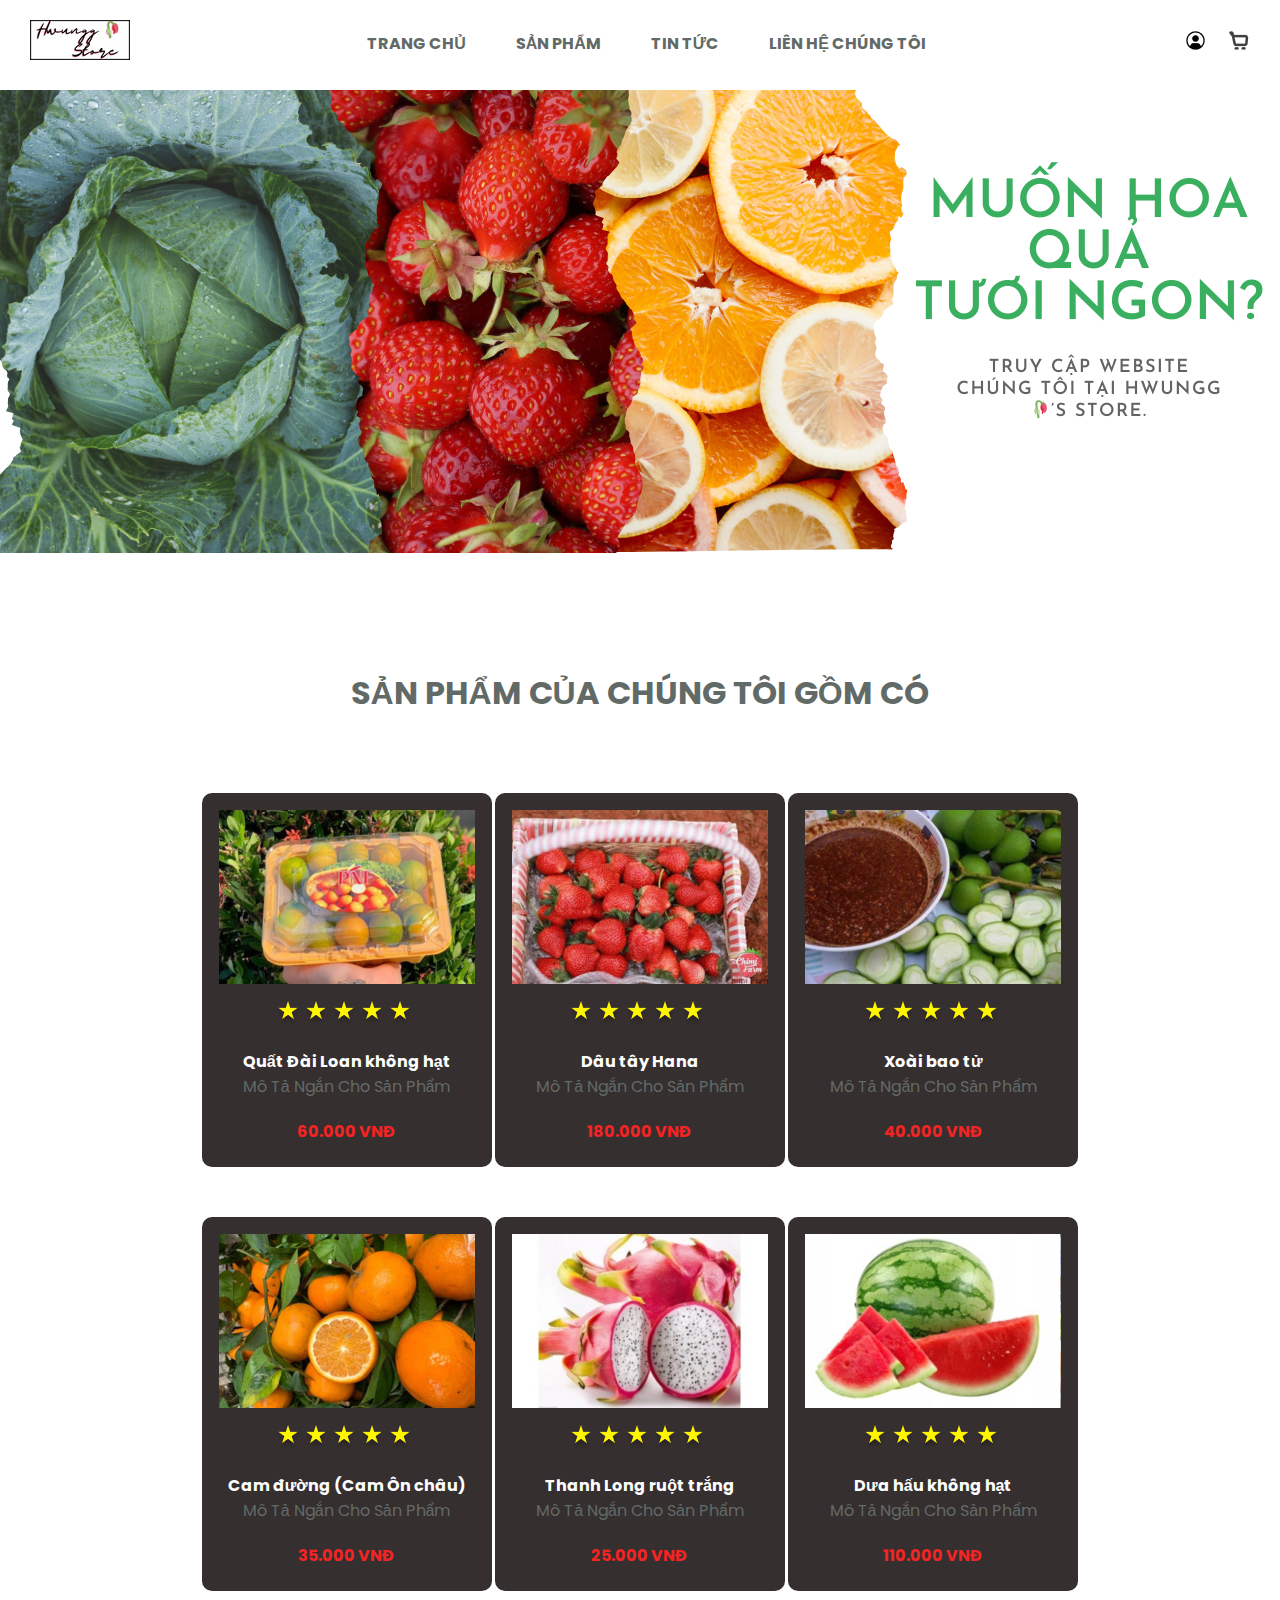
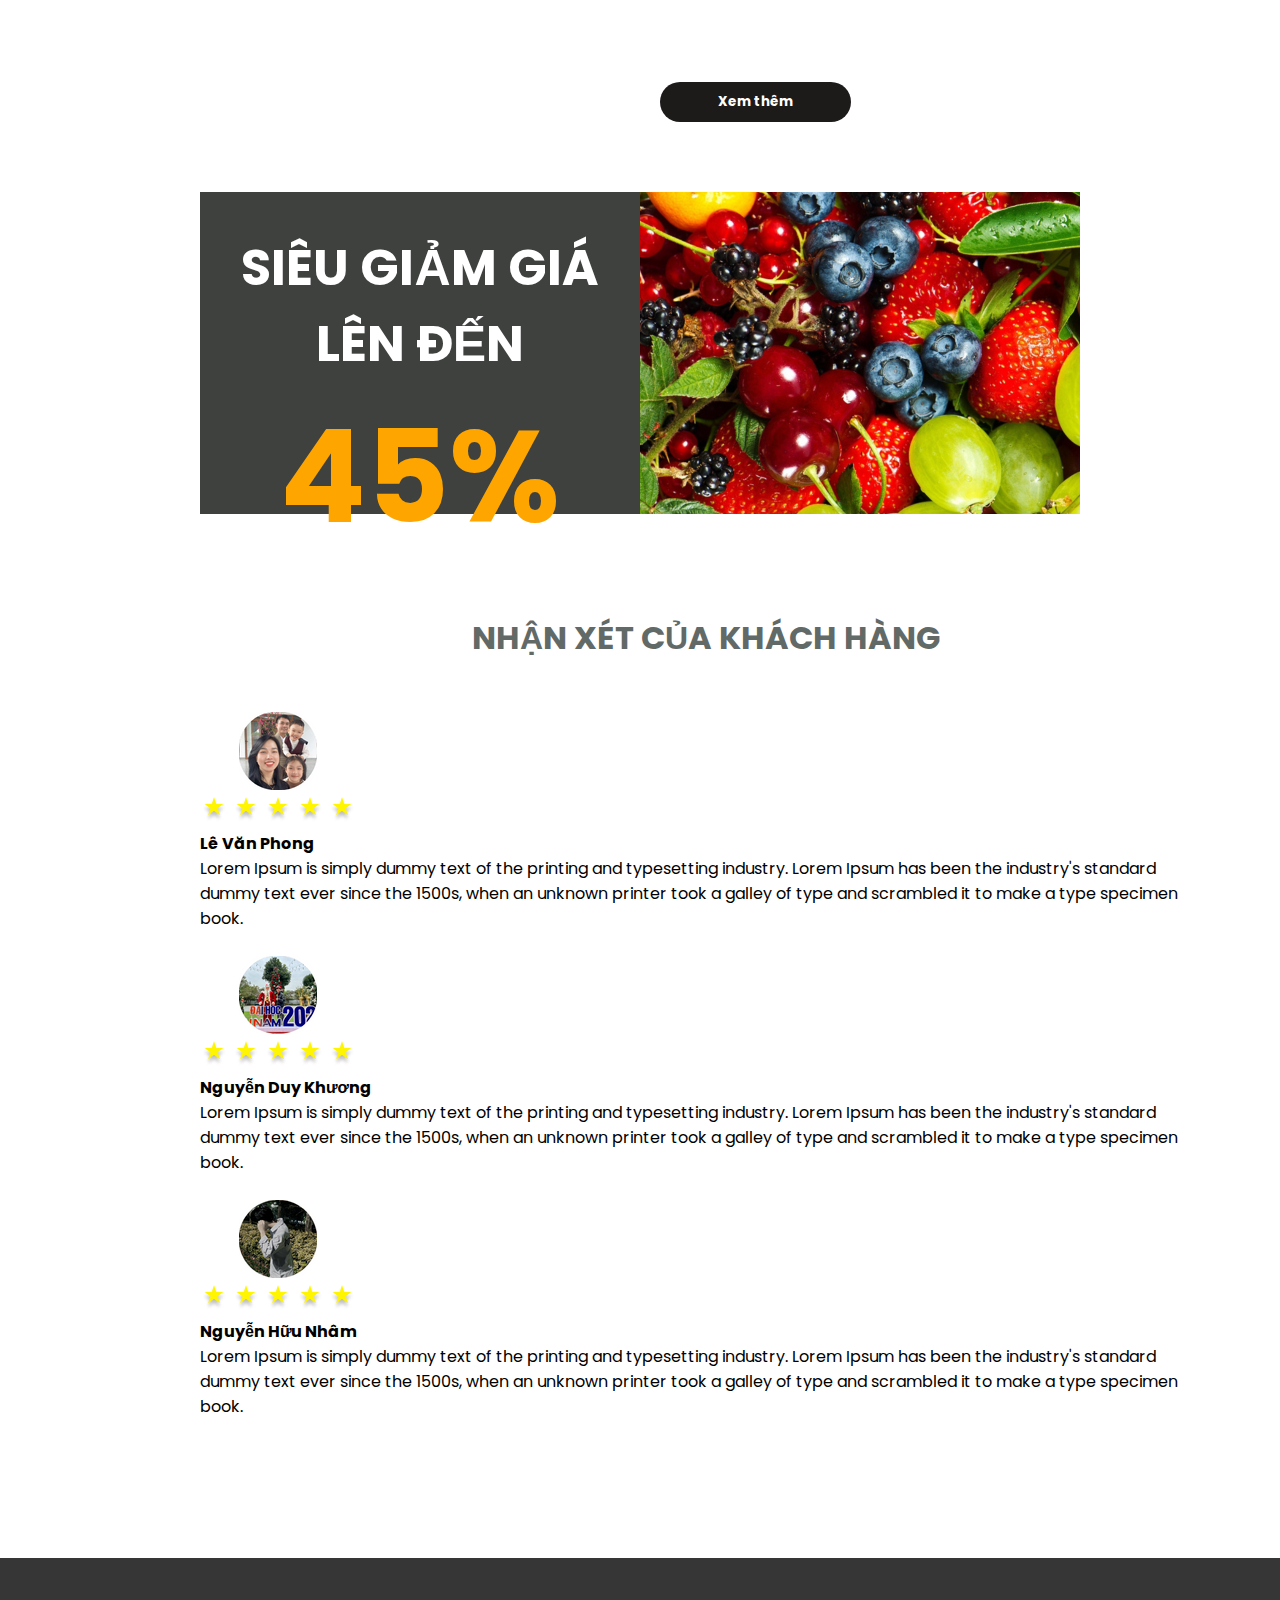
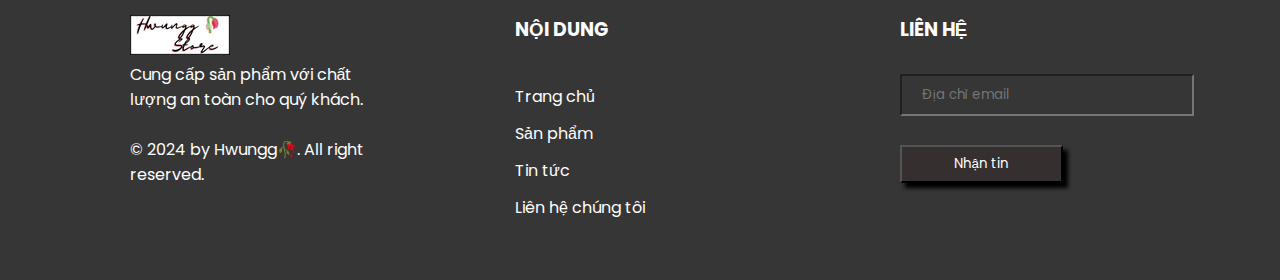
==== index.html @ b5e0f3a9 "file_web_ban_hoa_qua" ====
<!DOCTYPE html>
<html lang="en">

<head>
    <meta charset="UTF-8">
    <meta http-equiv="X-UA-Compatible" content="IE=edge">
    <meta name="viewport" content="width=device-width, initial-scale=1.0">
    <title>Bán hoa quả</title>
    <link rel="stylesheet" href="style.css">
</head>

<body>
    <header>
        <div id="wrapper">
            <div id="header">
                <a href="" class="logo">
                    <img src="assets/logo.png" alt="">
                </a>
                <div id="menu">
                    <div class="item">
                        <a href="">Trang chủ</a>
                    </div>
                    <div class="item">
                        <a href="">Sản phẩm</a>
                    </div>
                    <div class="item">
                        <a href="">Tin tức</a>
                    </div>
                    <div class="item">
                        <a href="">Liên hệ chúng tôi</a>
                    </div>
                </div>
                <div id="actions">
                    <div class="item">
                        <a href="login.html">
                        <img src="assets/user.png" alt="">
                        </a>
                    </div>
                    <div class="item">
                        <a href="">
                        <img src="assets/cart.png" alt="">
                        </a>
                    </div>
                </div>
            </div>
    </header>
    <main>
        <!--Banner-->
        <div id="banner">
        </div>
        <!--Danh mục sản phẩm-->
        <div id="wp-products">
            <h2>SẢN PHẨM CỦA CHÚNG TÔI GỒM CÓ</h2>
            <ul id="list-products">
                <div class="item">
                    <img src="assets/product_1.png" alt="">
                    <div class="stars">
                        <span>
                            <img src="assets/star.png" alt="">
                        </span>
                        <span>
                            <img src="assets/star.png" alt="">
                        </span>
                        <span>
                            <img src="assets/star.png" alt="">
                        </span>
                        <span>
                            <img src="assets/star.png" alt="">
                        </span>
                        <span>
                            <img src="assets/star.png" alt="">
                        </span>
                    </div>

                    <div class="name">Quất Đài Loan không hạt</div>
                    <div class="desc">Mô Tả Ngắn Cho Sản Phẩm</div>
                    <div class="price">60.000 VNĐ</div>
                </div>
                <div class="item">
                    <img src="assets/product_2.png" alt="">
                    <div class="stars">
                        <span>
                            <img src="assets/star.png" alt="">
                        </span>
                        <span>
                            <img src="assets/star.png" alt="">
                        </span>
                        <span>
                            <img src="assets/star.png" alt="">
                        </span>
                        <span>
                            <img src="assets/star.png" alt="">
                        </span>
                        <span>
                            <img src="assets/star.png" alt="">
                        </span>
                    </div>

                    <div class="name">Dâu tây Hana</div>
                    <div class="desc">Mô Tả Ngắn Cho Sản Phẩm</div>
                    <div class="price">180.000 VNĐ</div>
                </div>

                <div class="item">
                    <img src="assets/product_3.png" alt="">
                    <div class="stars">
                        <span>
                            <img src="assets/star.png" alt="">
                        </span>
                        <span>
                            <img src="assets/star.png" alt="">
                        </span>
                        <span>
                            <img src="assets/star.png" alt="">
                        </span>
                        <span>
                            <img src="assets/star.png" alt="">
                        </span>
                        <span>
                            <img src="assets/star.png" alt="">
                        </span>
                    </div>

                    <div class="name">Xoài bao tử</div>
                    <div class="desc">Mô Tả Ngắn Cho Sản Phẩm</div>
                    <div class="price">40.000 VNĐ</div>
                </div>
                <div class="item">
                    <img src="assets/product_4.png" alt="">
                    <div class="stars">
                        <span>
                            <img src="assets/star.png" alt="">
                        </span>
                        <span>
                            <img src="assets/star.png" alt="">
                        </span>
                        <span>
                            <img src="assets/star.png" alt="">
                        </span>
                        <span>
                            <img src="assets/star.png" alt="">
                        </span>
                        <span>
                            <img src="assets/star.png" alt="">
                        </span>
                    </div>

                    <div class="name">Cam đường (Cam Ôn châu)</div>
                    <div class="desc">Mô Tả Ngắn Cho Sản Phẩm</div>
                    <div class="price">35.000 VNĐ</div>
                </div>

                <div class="item">
                    <img src="assets/product_5.png" alt="">
                    <div class="stars">
                        <span>
                            <img src="assets/star.png" alt="">
                        </span>
                        <span>
                            <img src="assets/star.png" alt="">
                        </span>
                        <span>
                            <img src="assets/star.png" alt="">
                        </span>
                        <span>
                            <img src="assets/star.png" alt="">
                        </span>
                        <span>
                            <img src="assets/star.png" alt="">
                        </span>
                    </div>

                    <div class="name">Thanh Long ruột trắng</div>
                    <div class="desc">Mô Tả Ngắn Cho Sản Phẩm</div>
                    <div class="price">25.000 VNĐ</div>
                </div>

                <div class="item">
                    <img src="assets/product_6.png" alt="">
                    <div class="stars">
                        <span>
                            <img src="assets/star.png" alt="">
                        </span>
                        <span>
                            <img src="assets/star.png" alt="">
                        </span>
                        <span>
                            <img src="assets/star.png" alt="">
                        </span>
                        <span>
                            <img src="assets/star.png" alt="">
                        </span>
                        <span>
                            <img src="assets/star.png" alt="">
                        </span>
                    </div>

                    <div class="name">Dưa hấu không hạt</div>
                    <div class="desc">Mô Tả Ngắn Cho Sản Phẩm</div>
                    <div class="price">110.000 VNĐ</div>
                </div>
            </ul>
            <div id="button">
                <button><a href="">Xem thêm</a></button>
            </div>

            <!--Sale-->
            <div id="saleoff">
                <div class="box-left">
                    <h1>
                        <span>SIÊU GIẢM GIÁ LÊN ĐẾN</span>
                        <span>45%</span>
                    </h1>
                </div>
                <div class="box-right"></div>
            </div>
            <!--Comment-->
            <div id="comment">
                <h2>NHẬN XÉT CỦA KHÁCH HÀNG</h2>
                <div id="comment-body">
                    <ul id="list-comment">
                        <li class="item">
                            <div class="avatar">
                                <img src="assets/avatar_1.png" alt="">

                            </div>
                            <div class="stars">
                                <span>
                                    <img src="assets/star.png" alt="">
                                </span>
                                <span>
                                    <img src="assets/star.png" alt="">
                                </span>
                                <span>
                                    <img src="assets/star.png" alt="">
                                </span>
                                <span>
                                    <img src="assets/star.png" alt="">
                                </span>
                                <span>
                                    <img src="assets/star.png" alt="">
                                </span>
                            </div>
                            <div class="name">Lê Văn Phong</div>

                            <div class="text">
                                <p>Lorem Ipsum is simply dummy text of the printing and
                                    typesetting industry. Lorem Ipsum has been the industry's
                                    standard dummy text ever since the 1500s, when an unknown
                                    printer took a galley of type and scrambled it to make a type
                                    specimen book.</p>
                            </div>
                        </li>
                        <br>
                        <li class="item">
                            <div class="avatar">
                                <img src="assets/avatar_2.png" alt="">

                            </div>
                            <div class="stars">
                                <span>
                                    <img src="assets/star.png" alt="">
                                </span>
                                <span>
                                    <img src="assets/star.png" alt="">
                                </span>
                                <span>
                                    <img src="assets/star.png" alt="">
                                </span>
                                <span>
                                    <img src="assets/star.png" alt="">
                                </span>
                                <span>
                                    <img src="assets/star.png" alt="">
                                </span>
                            </div>
                            <div class="name">Nguyễn Duy Khương</div>

                            <div class="text">
                                <p>Lorem Ipsum is simply dummy text of the printing and
                                    typesetting industry. Lorem Ipsum has been the industry's
                                    standard dummy text ever since the 1500s, when an unknown
                                    printer took a galley of type and scrambled it to make a type
                                    specimen book.</p>
                            </div>
                        </li>
                        <br>
                        <li class="item">
                            <div class="avatar">
                                <img src="assets/avatar_3.png" alt="">

                            </div>
                            <div class="stars">
                                <span>
                                    <img src="assets/star.png" alt="">
                                </span>
                                <span>
                                    <img src="assets/star.png" alt="">
                                </span>
                                <span>
                                    <img src="assets/star.png" alt="">
                                </span>
                                <span>
                                    <img src="assets/star.png" alt="">
                                </span>
                                <span>
                                    <img src="assets/star.png" alt="">
                                </span>
                            </div>
                            <div class="name">Nguyễn Hữu Nhâm</div>

                            <div class="text">
                                <p>Lorem Ipsum is simply dummy text of the printing and
                                    typesetting industry. Lorem Ipsum has been the industry's
                                    standard dummy text ever since the 1500s, when an unknown
                                    printer took a galley of type and scrambled it to make a type
                                    specimen book.</p>
                            </div>
                        </li>
                    </ul>
                </div>
            </div>
        </div>
    </main>
    <footer>
        <div id="footer">
            <div class="box">
                <div class="logo">
                    <img src="assets/logo.png" alt="">
                </div>
                <p>Cung cấp sản phẩm với chất lượng an toàn cho quý khách.</p> <br>
                <p>© 2024 by Hwungg🥀. All right reserved.</p>
            </div>
            <div class="box">
                <h3>NỘI DUNG</h3>
                <ul class="quick-menu">
                    <div class="item">
                        <a href="">Trang chủ</a>
                    </div>
                    <div class="item">
                        <a href="">Sản phẩm</a>
                    </div>
                    <div class="item">
                        <a href="">Tin tức</a>
                    </div>
                    <div class="item">
                        <a href="">Liên hệ chúng tôi</a>
                    </div>
                </ul>
            </div>
            <div class="box">
                <h3>LIÊN HỆ</h3>
                <form action="">
                    <input type="text" placeholder="Địa chỉ email">
                    <button>Nhận tin</button>
                </form>
            </div>
        </div>
        </div>
    </footer>
</body>

</html>
---- style.css ----
@import url('https://fonts.googleapis.com/css2?family=Poppins:ital,wght@0,400;0,500;0,600;1,200;1,400;1,500&display=swap');
*{
    padding:0;
    margin:0;
    box-sizing: border-box;
    font-family:'Poppins', sans-serif;
    cursor: pointer;
}

#wrapper {
    /* Kích thước màn hình là 1280 x 720 */
    width: 100%;
}
#header {
    width: 100%;
    padding:20px 30px;
    display: flex;
    justify-content: space-between;
    align-items: center;  
    text-transform: uppercase;
    background-color: white;  
    
}
header{
    position: fixed;
    top: 0px;
    left: 0px;
    width: 100%;
}

#menu {
    list-style:none;
    display: flex;
}

#menu .item {
    margin:0px 25px;
}

#menu .item a {
    color:#626A67;
    text-decoration: none;
    font-weight: bold;
}


#actions {
    display: flex;
}

#actions .item {
    margin-left:22px;
}
#banner {
    width: 100%;
    background-image :url("assets/banner.png");
    height: 463px;
    margin-top: 90px;
    display: flex;
    padding:0px 133px;
    

}
#wp-products {
    padding-top:116px;
    padding-bottom: 78px;
    padding-left:200px;
    padding-right:200px;
}

#wp-products h2 {
    text-align: center;
    margin-bottom: 76px;
    font-size:32px;
    color:#626a67;
}


#list-products {
    display: flex;
    list-style: none;
    justify-content: space-around;
    align-items: center;
    flex-wrap: wrap;
}

#list-products .item {
    width: 290px;
    height: 374px;
    background:#362f2f;
    border-radius: 10px;
    margin-bottom: 50px;
}

#list-products .item img {
    display: block;
    margin:0px auto;
    margin-top:17px;
}

#list-products .item .stars {

    display: flex;
    margin:0px auto;
    width: 50%;
}

#list-products .item .name {
    text-align: center;
    color:#fff;
    font-weight: bold;
    margin-top:21px;
}

#list-products .item .desc {
    text-align: center;
    color:#626a67;
}

#list-products .item .price {
    text-align: center;
    color:#f42424;
    font-weight: bold;
    margin-top:20px;
}
#button button{
    width: 191px;
    height: 40px;
    margin-top:41px;
    background:#1d1a1a;
    border:none;
    outline:none;
    color:#fff;
    font-weight: bold;
    border-radius: 20px;
    margin-left: 460px;
}
#button button a{
    color: #fff;
    text-decoration: none;
}
#saleoff {
    width: 100%;
    display: flex;
    height: 322px;
    margin-top: 70px;
}
#saleoff .box-left ,#saleoff .box-right {
    width: 50%;
}
#saleoff .box-left {
    background:#3e413e;
    text-align: center;
    min-height: 322px;
}

#saleoff .box-left h1 {
    padding-top:38px;
}
#saleoff .box-left span:nth-child(1)
{
    color:#fff;
    font-size:50px;
}

#saleoff .box-left span:nth-child(2)
{
    color:orange;
    font-size:128px;
}

#saleoff .box-right {
    background-image:url("assets/off.png");
}
#comment {
    width: 1012px;
    height: 478px;
    margin:0px auto;
    margin-top:100px;
    margin-bottom: 50px;
  }
  #comment h2 {
    text-align: center;
    margin-bottom: 50px;
    font-size:32px;
    color:#626a67;
  }
  #comment-body{
    display: flex;
    justify-content: center;
    align-items: center;
    width: 100%;
    height: 800px;
    list-style: none;
    overflow: hidden;
  }
  #list-comment {
    width: 100%;
    height: 100%;
    list-style: none;
    transition:0.5s;
  }
  #list-comment {
    width: 100%;
    height: 100%;
    list-style: none;
  
  }
  #list-comment .item .avatar {
    text-align: left;
    margin-left: 39px;
  }
  #list-comment .item .name {
    font-weight: bold;
  }
  #footer {
    width: 100%;
    background:rgb(0,0,0,0.79);
    height: 322px;
    margin-top:338px;
    padding:0px 63px;
    padding-top:57px;
    display: flex;
    justify-content: space-around;
}

#footer .box {
    width: 250px;
    color:#fff;
}

#footer .box .quick-menu {
    margin-top:40px;

}


#footer .box .quick-menu .item{
    margin-bottom:12px;

}
#footer .box .quick-menu ,.item a{
    color:#fff;
    text-decoration: none;
}
#footer .box form input {
    width: 294px;
    height: 42px;
    background:transparent;
    padding-left:20px;
    color:#fff;
    margin-top:30px;
}

#footer .box form button {
    background:#362f2f;
    box-shadow: 5px 5px 4px rgba(0,0,0.25);
    width: 163px;
    height: 38px;
    margin-top:29px;
    color:#fff;
}
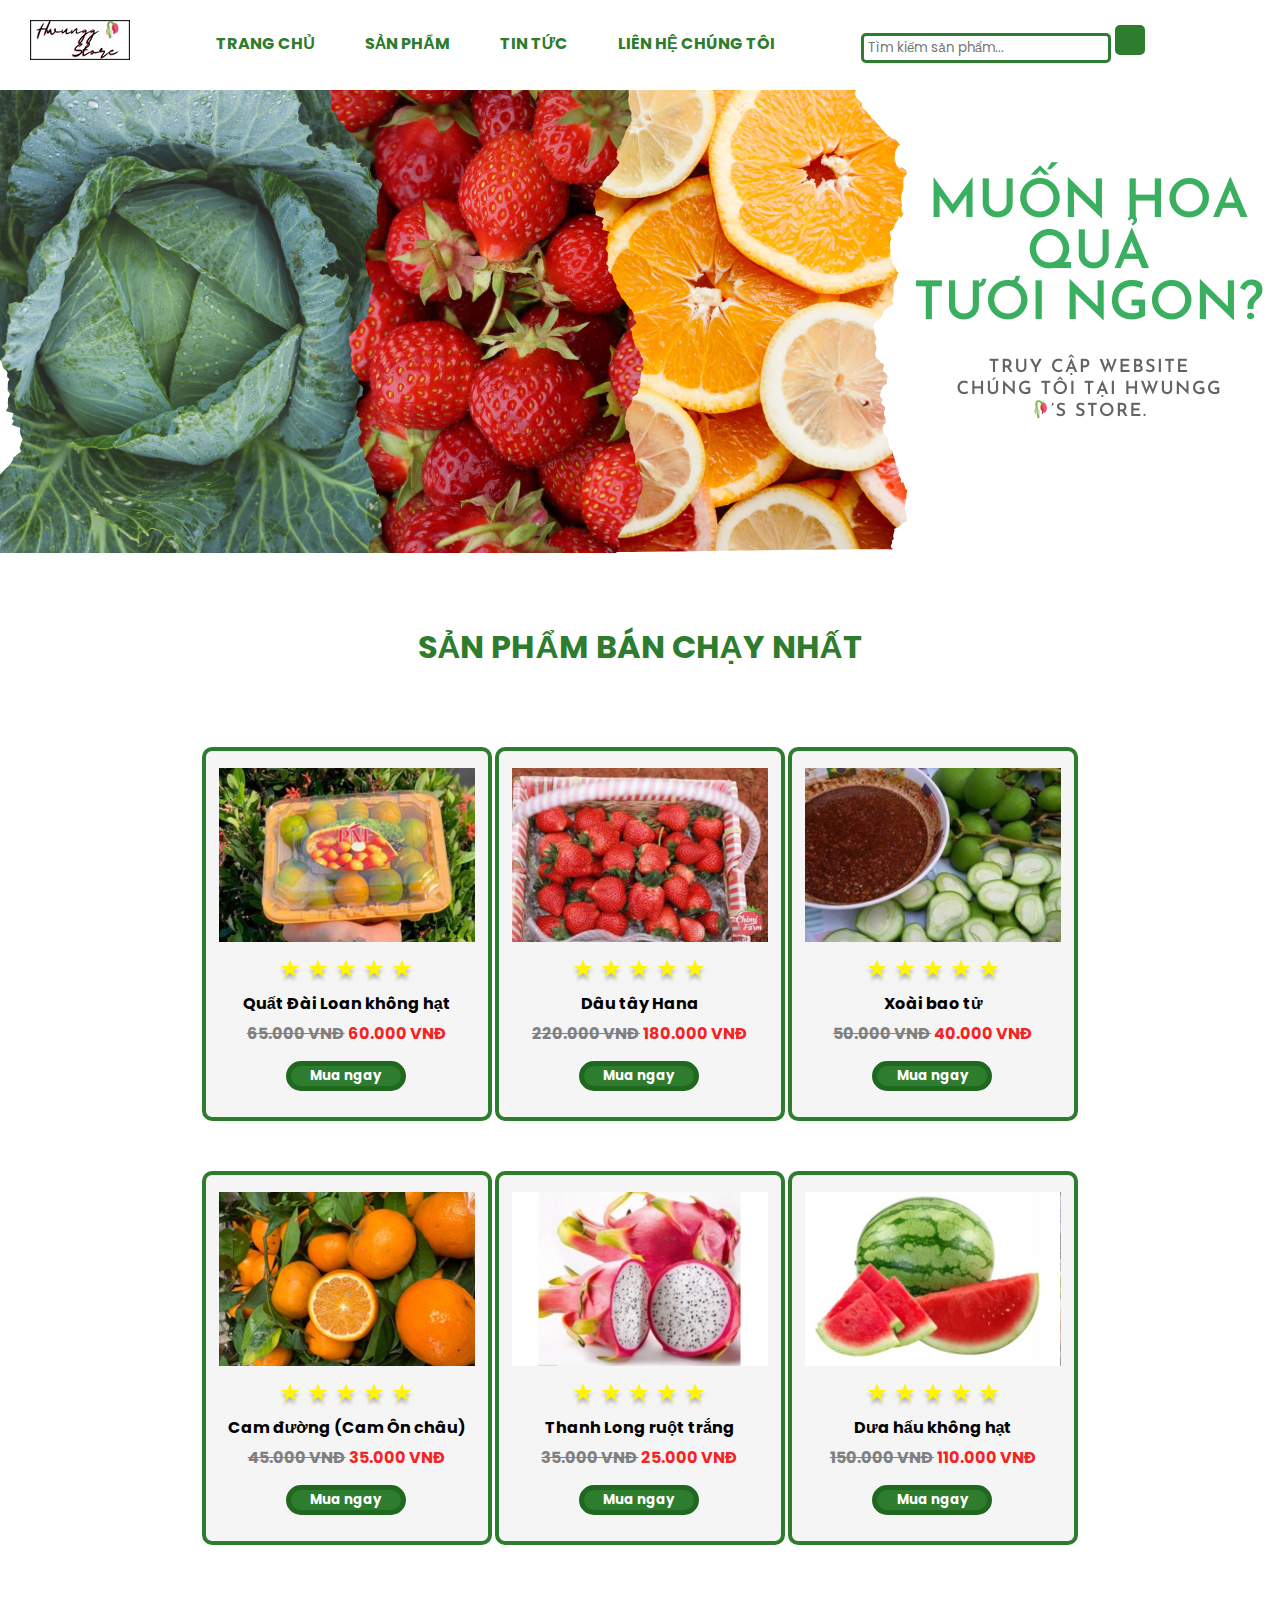
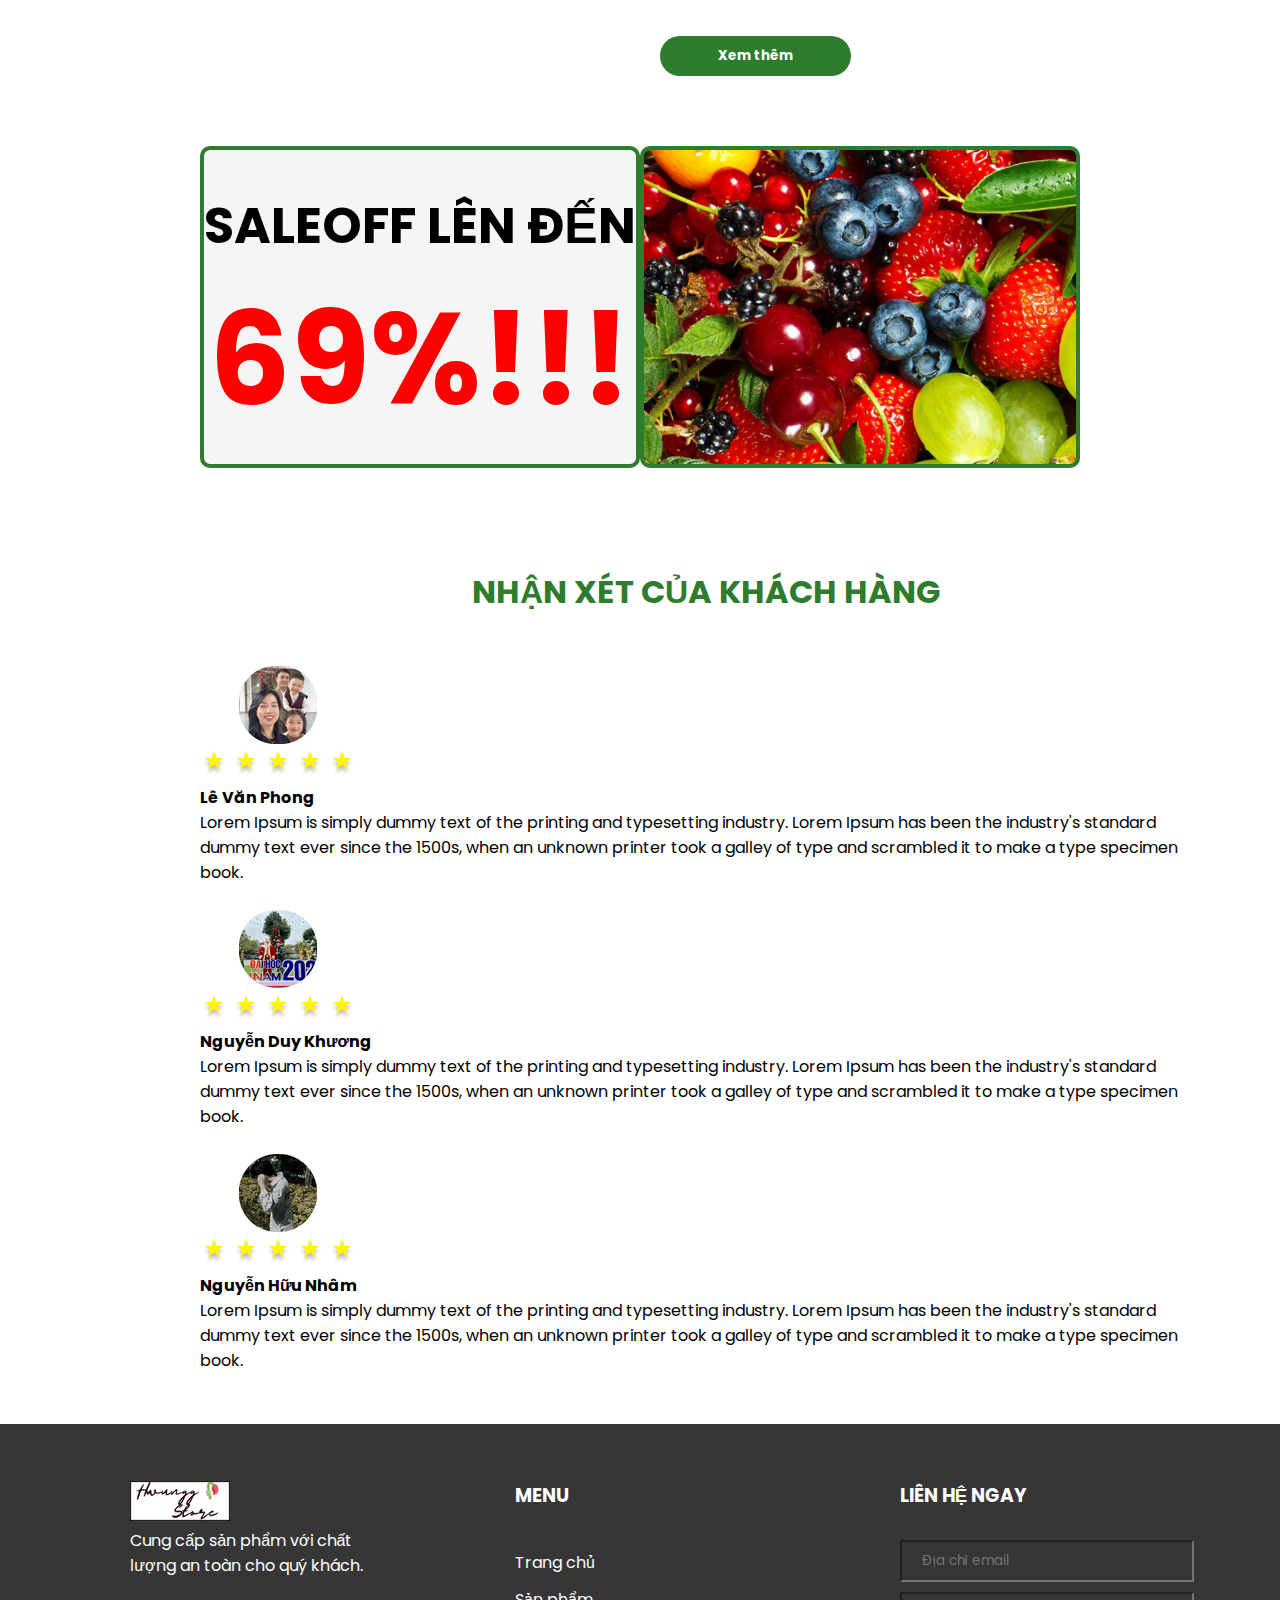
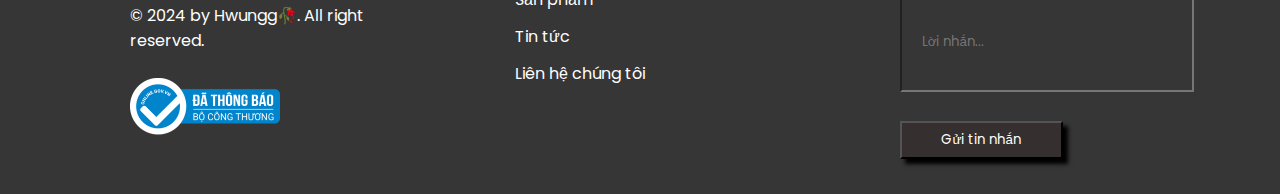
==== commit 861871dd: "file_btl" ====
--- a/index.html
+++ b/index.html
@@ -7,6 +7,9 @@
     <meta name="viewport" content="width=device-width, initial-scale=1.0">
     <title>Bán hoa quả</title>
     <link rel="stylesheet" href="style.css">
+    <link rel="stylesheet" href="https://cdnjs.cloudflare.com/ajax/libs/font-awesome/6.5.1/css/all.min.css"
+        integrity="sha512-DTOQO9RWCH3ppGqcWaEA1BIZOC6xxalwEsw9c2QQeAIftl+Vegovlnee1c9QX4TctnWMn13TZye+giMm8e2LwA=="
+        crossorigin="anonymous" referrerpolicy="no-referrer" />
 </head>
 
 <body>
@@ -18,28 +21,38 @@
                 </a>
                 <div id="menu">
                     <div class="item">
-                        <a href="">Trang chủ</a>
-                    </div>
-                    <div class="item">
-                        <a href="">Sản phẩm</a>
-                    </div>
-                    <div class="item">
-                        <a href="">Tin tức</a>
-                    </div>
-                    <div class="item">
-                        <a href="">Liên hệ chúng tôi</a>
-                    </div>
+                        <a href="index.html"><i class="fa-solid fa-house"></i> Trang chủ</a>
+                    </div>
+                    <div class="item">
+                        <a href="sanpham.html"><i class="fa-solid fa-seedling"></i> Sản phẩm</a>
+                    </div>
+                    <div class="item">
+                        <a href="tintuc.html"><i class="fa-solid fa-newspaper"></i> Tin tức</a>
+                    </div>
+                    <div class="item">
+                        <a href="lienhe.html"><i class="fa-solid fa-headset"></i> Liên hệ chúng tôi</a>
+                    </div>
+                </div>
+                <div id="sreach">
+                    <form action="">
+                        <input type="text" name="" id="" placeholder=" Tìm kiếm sản phẩm...">
+                        <button><i class="fa-solid fa-magnifying-glass"></i></button>
+                    </form>
                 </div>
                 <div id="actions">
                     <div class="item">
-                        <a href="login.html">
-                        <img src="assets/user.png" alt="">
-                        </a>
-                    </div>
-                    <div class="item">
-                        <a href="">
-                        <img src="assets/cart.png" alt="">
-                        </a>
+                        <button>
+                            <a href="login.html">
+                                <i class="fa-solid fa-circle-user fa-2xl"></i>
+                            </a>
+                        </button>
+                    </div>
+                    <div class="item">
+                        <button>
+                            <a href="">
+                                <i class="fa-solid fa-cart-shopping fa-2xl"></i>
+                            </a>
+                        </button>
                     </div>
                 </div>
             </div>
@@ -50,7 +63,7 @@
         </div>
         <!--Danh mục sản phẩm-->
         <div id="wp-products">
-            <h2>SẢN PHẨM CỦA CHÚNG TÔI GỒM CÓ</h2>
+            <h2><i class="fa-solid fa-seedling"></i> SẢN PHẨM BÁN CHẠY NHẤT</h2>
             <ul id="list-products">
                 <div class="item">
                     <img src="assets/product_1.png" alt="">
@@ -73,8 +86,8 @@
                     </div>
 
                     <div class="name">Quất Đài Loan không hạt</div>
-                    <div class="desc">Mô Tả Ngắn Cho Sản Phẩm</div>
-                    <div class="price">60.000 VNĐ</div>
+                    <div class="price"><del>65.000 VNĐ</del> 60.000 VNĐ</div>
+                    <div class="mua"><button><a href="">Mua ngay</a></button></div>
                 </div>
                 <div class="item">
                     <img src="assets/product_2.png" alt="">
@@ -97,8 +110,8 @@
                     </div>
 
                     <div class="name">Dâu tây Hana</div>
-                    <div class="desc">Mô Tả Ngắn Cho Sản Phẩm</div>
-                    <div class="price">180.000 VNĐ</div>
+                    <div class="price"><del>220.000 VNĐ</del> 180.000 VNĐ</div>
+                    <div class="mua"><button><a href="">Mua ngay</a></button></div>
                 </div>
 
                 <div class="item">
@@ -122,8 +135,8 @@
                     </div>
 
                     <div class="name">Xoài bao tử</div>
-                    <div class="desc">Mô Tả Ngắn Cho Sản Phẩm</div>
-                    <div class="price">40.000 VNĐ</div>
+                    <div class="price"><del>50.000 VNĐ</del> 40.000 VNĐ</div>
+                    <div class="mua"><button><a href="">Mua ngay</a></button></div>
                 </div>
                 <div class="item">
                     <img src="assets/product_4.png" alt="">
@@ -146,8 +159,8 @@
                     </div>
 
                     <div class="name">Cam đường (Cam Ôn châu)</div>
-                    <div class="desc">Mô Tả Ngắn Cho Sản Phẩm</div>
-                    <div class="price">35.000 VNĐ</div>
+                    <div class="price"><del>45.000 VNĐ</del> 35.000 VNĐ</div>
+                    <div class="mua"><button><a href="">Mua ngay</a></button></div>
                 </div>
 
                 <div class="item">
@@ -171,8 +184,8 @@
                     </div>
 
                     <div class="name">Thanh Long ruột trắng</div>
-                    <div class="desc">Mô Tả Ngắn Cho Sản Phẩm</div>
-                    <div class="price">25.000 VNĐ</div>
+                    <div class="price"><del>35.000 VNĐ</del> 25.000 VNĐ</div>
+                    <div class="mua"><button><a href="">Mua ngay</a></button></div>
                 </div>
 
                 <div class="item">
@@ -196,27 +209,27 @@
                     </div>
 
                     <div class="name">Dưa hấu không hạt</div>
-                    <div class="desc">Mô Tả Ngắn Cho Sản Phẩm</div>
-                    <div class="price">110.000 VNĐ</div>
+                    <div class="price"><del>150.000 VNĐ</del> 110.000 VNĐ</div>
+                    <div class="mua"><button><a href="">Mua ngay</a></button></div>
                 </div>
             </ul>
             <div id="button">
-                <button><a href="">Xem thêm</a></button>
+                <button><a href="sanpham.html">Xem thêm</a></button>
             </div>
 
             <!--Sale-->
             <div id="saleoff">
                 <div class="box-left">
                     <h1>
-                        <span>SIÊU GIẢM GIÁ LÊN ĐẾN</span>
-                        <span>45%</span>
+                        <span>SALEOFF LÊN ĐẾN</span>
+                        <span>69%!!!</span>
                     </h1>
                 </div>
                 <div class="box-right"></div>
             </div>
             <!--Comment-->
             <div id="comment">
-                <h2>NHẬN XÉT CỦA KHÁCH HÀNG</h2>
+                <h2><i class="fa-solid fa-comment"></i> NHẬN XÉT CỦA KHÁCH HÀNG</h2>
                 <div id="comment-body">
                     <ul id="list-comment">
                         <li class="item">
@@ -329,30 +342,34 @@
                     <img src="assets/logo.png" alt="">
                 </div>
                 <p>Cung cấp sản phẩm với chất lượng an toàn cho quý khách.</p> <br>
-                <p>© 2024 by Hwungg🥀. All right reserved.</p>
+                <p>© 2024 by Hwungg🥀. All right reserved.</p> <br>
+                <a href=""><img src="assets/bct.png" alt="" width="150px"></a>
             </div>
             <div class="box">
-                <h3>NỘI DUNG</h3>
+                <h3>MENU</h3>
                 <ul class="quick-menu">
                     <div class="item">
-                        <a href="">Trang chủ</a>
-                    </div>
-                    <div class="item">
-                        <a href="">Sản phẩm</a>
-                    </div>
-                    <div class="item">
-                        <a href="">Tin tức</a>
-                    </div>
-                    <div class="item">
-                        <a href="">Liên hệ chúng tôi</a>
+                        <a href="index.html">Trang chủ</a>
+                    </div>
+                    <div class="item">
+                        <a href="sanpham.html">Sản phẩm</a>
+                    </div>
+                    <div class="item">
+                        <a href="tintuc.html">Tin tức</a>
+                    </div>
+                    <div class="item">
+                        <a href="lienhe.html">Liên hệ chúng tôi</a>
                     </div>
                 </ul>
             </div>
             <div class="box">
-                <h3>LIÊN HỆ</h3>
+                <h3>LIÊN HỆ NGAY</h3>
                 <form action="">
                     <input type="text" placeholder="Địa chỉ email">
-                    <button>Nhận tin</button>
+                    <div class="text">
+                        <input type="text" placeholder="Lời nhắn...">
+                    </div>
+                    <button>Gửi tin nhắn</button>
                 </form>
             </div>
         </div>
--- a/style.css
+++ b/style.css
@@ -38,11 +38,32 @@
 }
 
 #menu .item a {
-    color:#626A67;
+    color:rgb(46, 124, 46); 
     text-decoration: none;
     font-weight: bold;
 }
-
+#menu .item a:hover{
+    color:#ff9b3d;
+}
+#sreach form input{
+    width: 250px;
+    height: 30px;
+    color: black;
+    border: 3px solid rgb(46, 124, 46); 
+    border-radius: 5px;
+}
+#sreach form button{
+    width: 30px;
+    height: 30px;
+    color: white;
+    background-color: rgb(46, 124, 46); 
+    border: 3px solid rgb(46, 124, 46); 
+    border-radius: 5px;
+}
+#sreach form button:hover{
+    background-color: #ff9b3d;
+    border: #ff9b3d;
+}
 
 #actions {
     display: flex;
@@ -50,6 +71,18 @@
 
 #actions .item {
     margin-left:22px;
+   
+}
+#actions .item button {
+    border: none;
+    background: none;
+    
+}
+#actions .item button a {
+     color: rgb(46, 124, 46);
+}
+#actions .item button a:hover{
+    color: #ff9b3d;
 }
 #banner {
     width: 100%;
@@ -62,7 +95,7 @@
 
 }
 #wp-products {
-    padding-top:116px;
+    padding-top:70px;
     padding-bottom: 78px;
     padding-left:200px;
     padding-right:200px;
@@ -72,7 +105,7 @@
     text-align: center;
     margin-bottom: 76px;
     font-size:32px;
-    color:#626a67;
+    color:rgb(46, 124, 46); 
 }
 
 
@@ -87,9 +120,10 @@
 #list-products .item {
     width: 290px;
     height: 374px;
-    background:#362f2f;
+    background: whitesmoke;
     border-radius: 10px;
     margin-bottom: 50px;
+    border: 4px solid rgb(46, 124, 46); 
 }
 
 #list-products .item img {
@@ -107,33 +141,50 @@
 
 #list-products .item .name {
     text-align: center;
-    color:#fff;
-    font-weight: bold;
-    margin-top:21px;
-}
-
-#list-products .item .desc {
-    text-align: center;
-    color:#626a67;
+    color: black;
+    font-weight: bold;
+    margin-top: 5px;
 }
 
 #list-products .item .price {
     text-align: center;
     color:#f42424;
     font-weight: bold;
-    margin-top:20px;
+    margin-top:5px;
+}
+#list-products .item .price del{
+    color: gray;
+}
+#list-products .item .mua{
+    margin-top: 15px;
+    margin-left: 80px;
+}
+#list-products .item .mua button{
+    width: 120px;
+    height: 30px;
+    background-color: rgb(46, 124, 46);
+    border: 5px solid rgb(32, 103, 32);
+    border-radius: 15px;
+    font-weight: bold;
+}
+#list-products .item .mua button:hover{
+    background-color: #ff9b3d;
+    border: #ff9b3d;
 }
 #button button{
     width: 191px;
     height: 40px;
     margin-top:41px;
-    background:#1d1a1a;
+    background: rgb(46, 124, 46); 
     border:none;
     outline:none;
     color:#fff;
     font-weight: bold;
     border-radius: 20px;
     margin-left: 460px;
+}
+#button button:hover{
+    background-color: #ff9b3d;
 }
 #button button a{
     color: #fff;
@@ -149,9 +200,11 @@
     width: 50%;
 }
 #saleoff .box-left {
-    background:#3e413e;
+    background: whitesmoke;
     text-align: center;
     min-height: 322px;
+    border: 4px solid rgb(46, 124, 46); 
+    border-radius: 10px;
 }
 
 #saleoff .box-left h1 {
@@ -159,18 +212,20 @@
 }
 #saleoff .box-left span:nth-child(1)
 {
-    color:#fff;
+    color: black;
     font-size:50px;
 }
 
 #saleoff .box-left span:nth-child(2)
 {
-    color:orange;
+    color:red;
     font-size:128px;
 }
 
 #saleoff .box-right {
     background-image:url("assets/off.png");
+    border: 4px solid rgb(46, 124, 46); 
+    border-radius: 10px;
 }
 #comment {
     width: 1012px;
@@ -183,7 +238,7 @@
     text-align: center;
     margin-bottom: 50px;
     font-size:32px;
-    color:#626a67;
+    color:rgb(46, 124, 46); 
   }
   #comment-body{
     display: flex;
@@ -216,8 +271,8 @@
   #footer {
     width: 100%;
     background:rgb(0,0,0,0.79);
-    height: 322px;
-    margin-top:338px;
+    height: 370px;
+    margin-top:250px;
     padding:0px 63px;
     padding-top:57px;
     display: flex;
@@ -250,6 +305,10 @@
     padding-left:20px;
     color:#fff;
     margin-top:30px;
+}
+#footer .box form .text input{
+    margin-top: 10px;
+    height: 100px;
 }
 
 #footer .box form button {
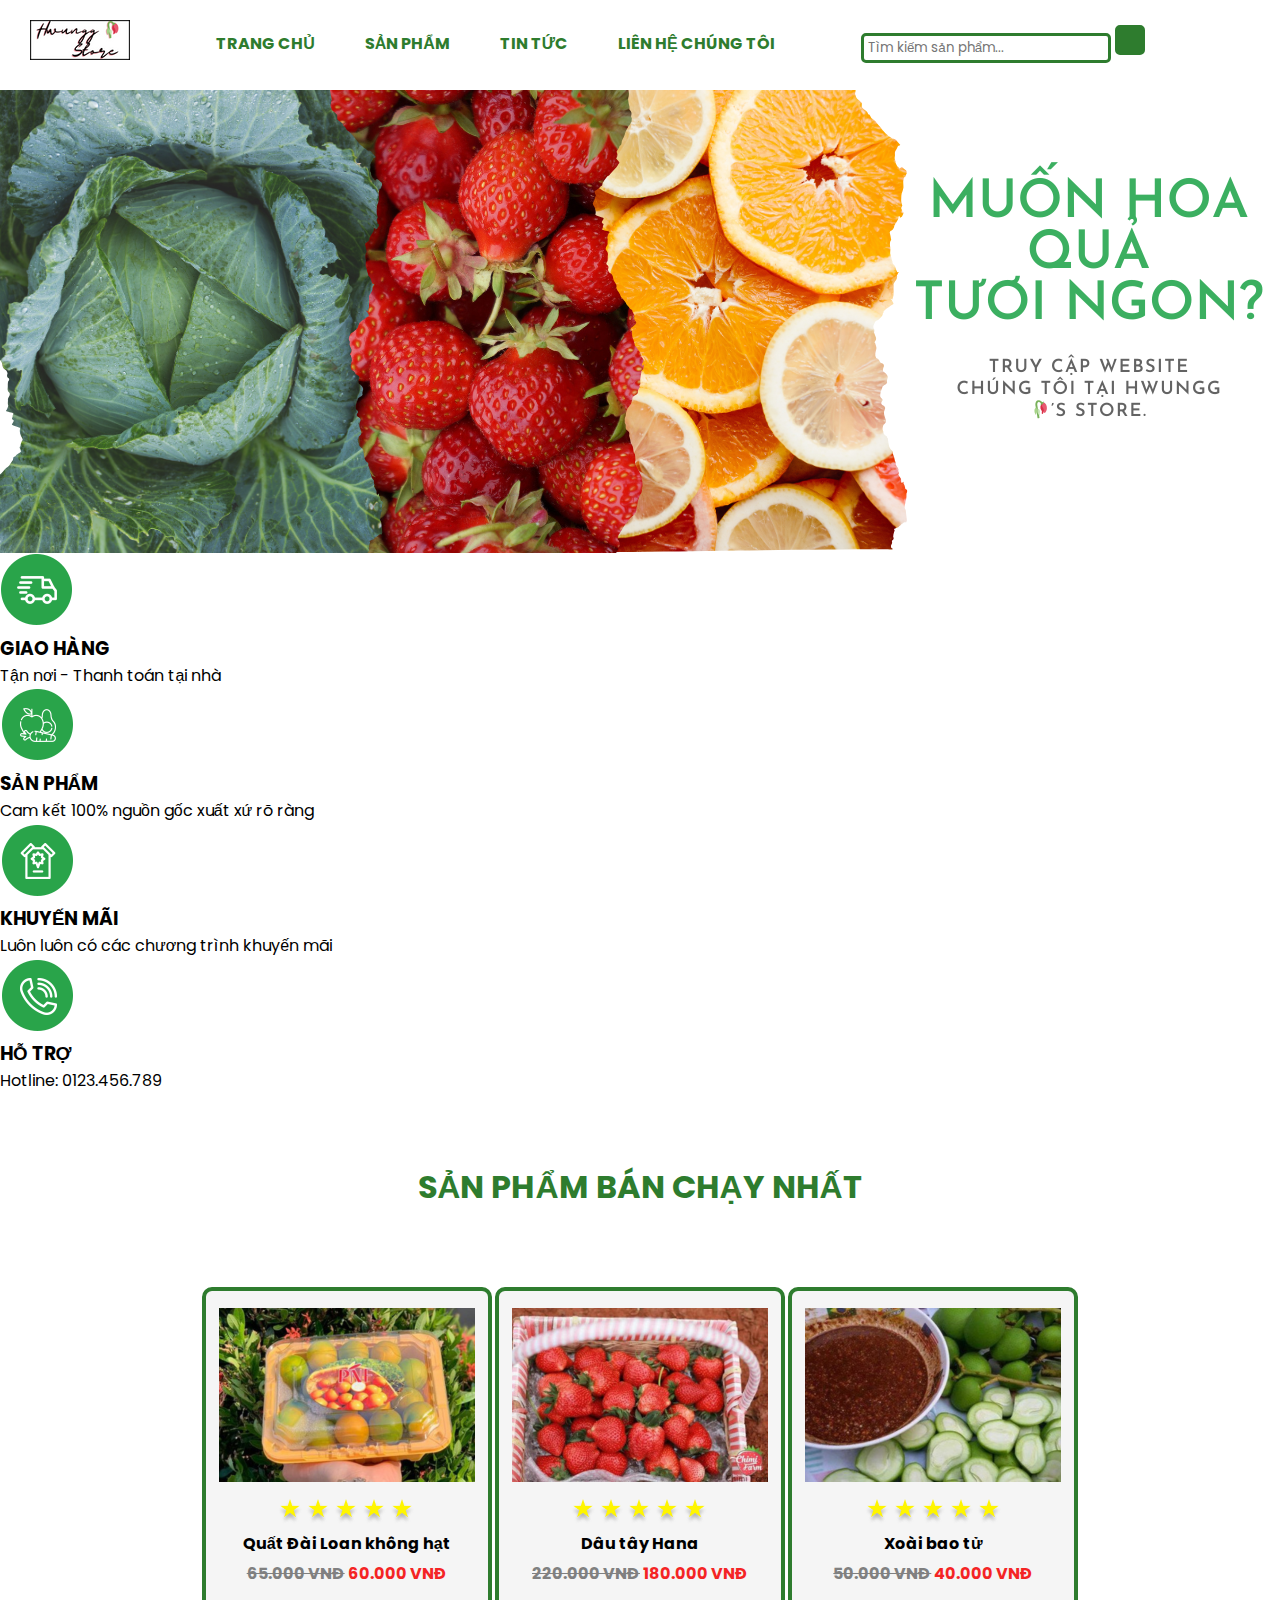
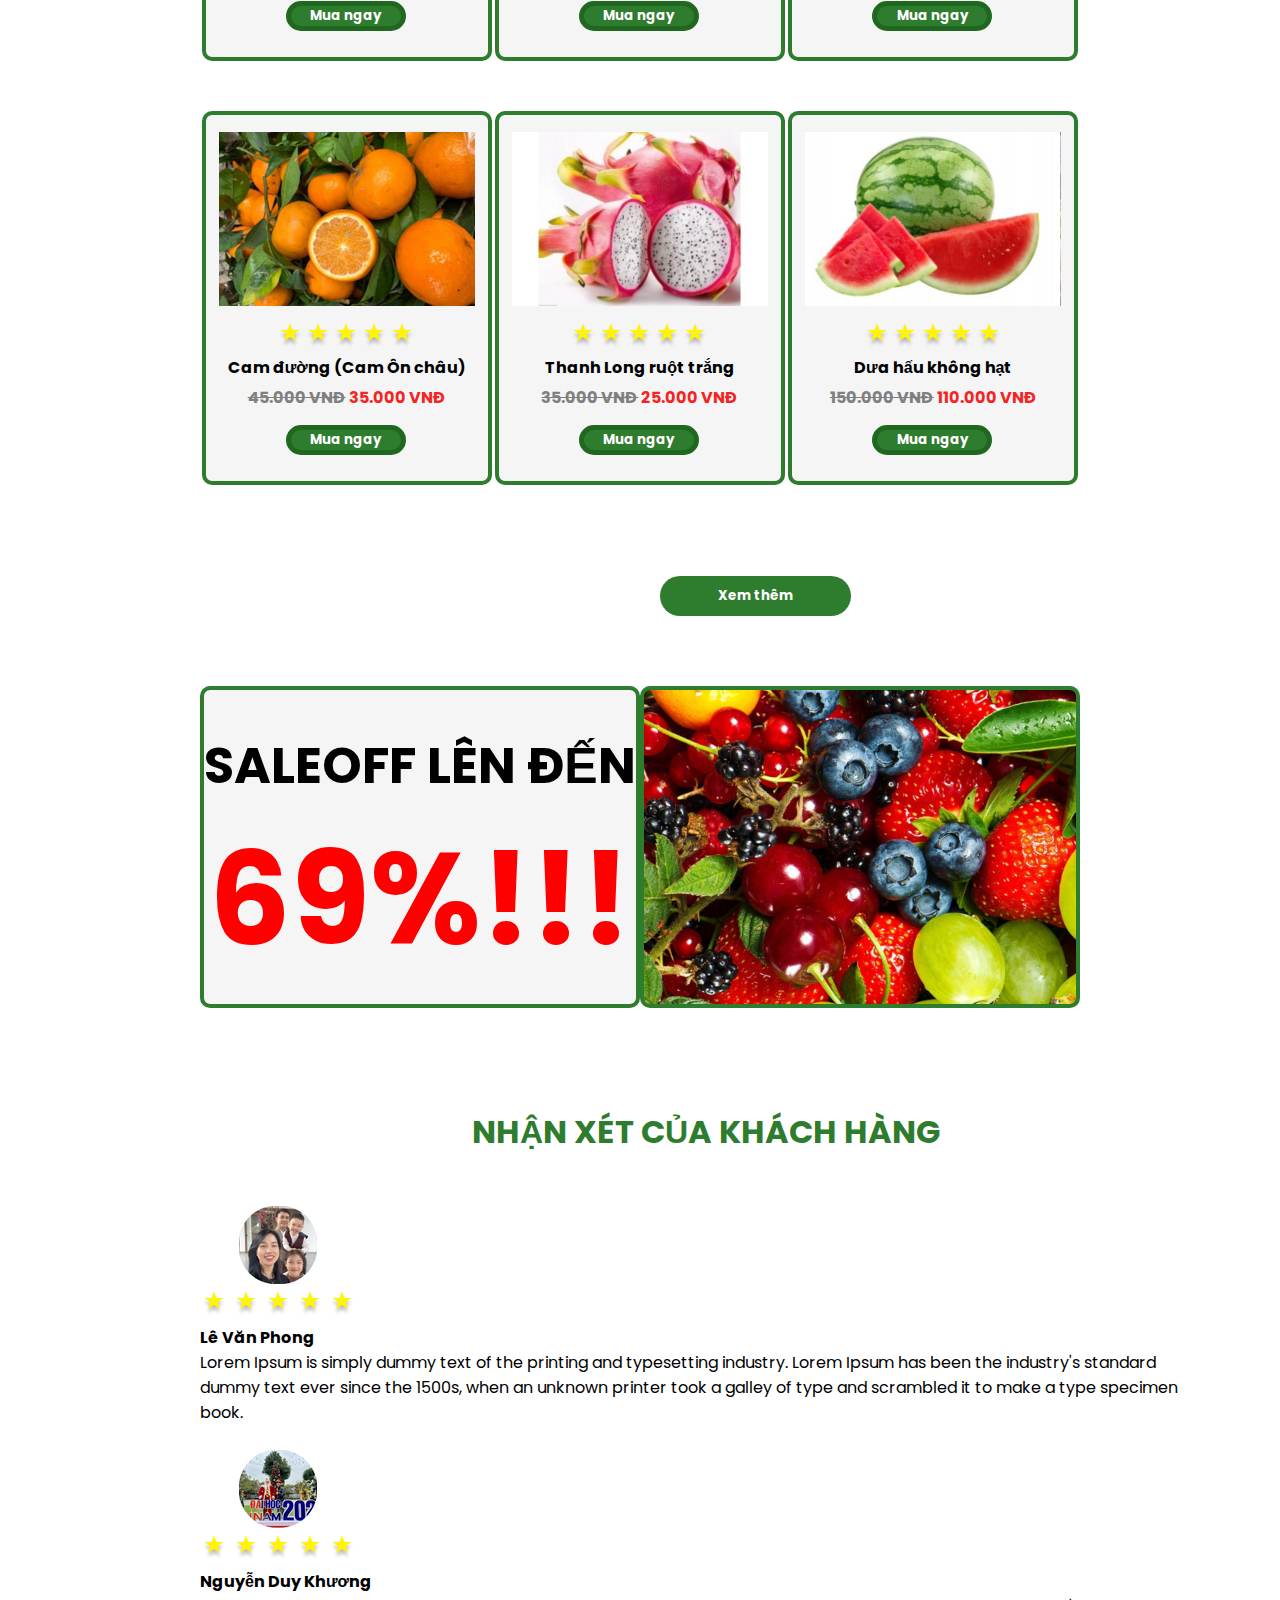
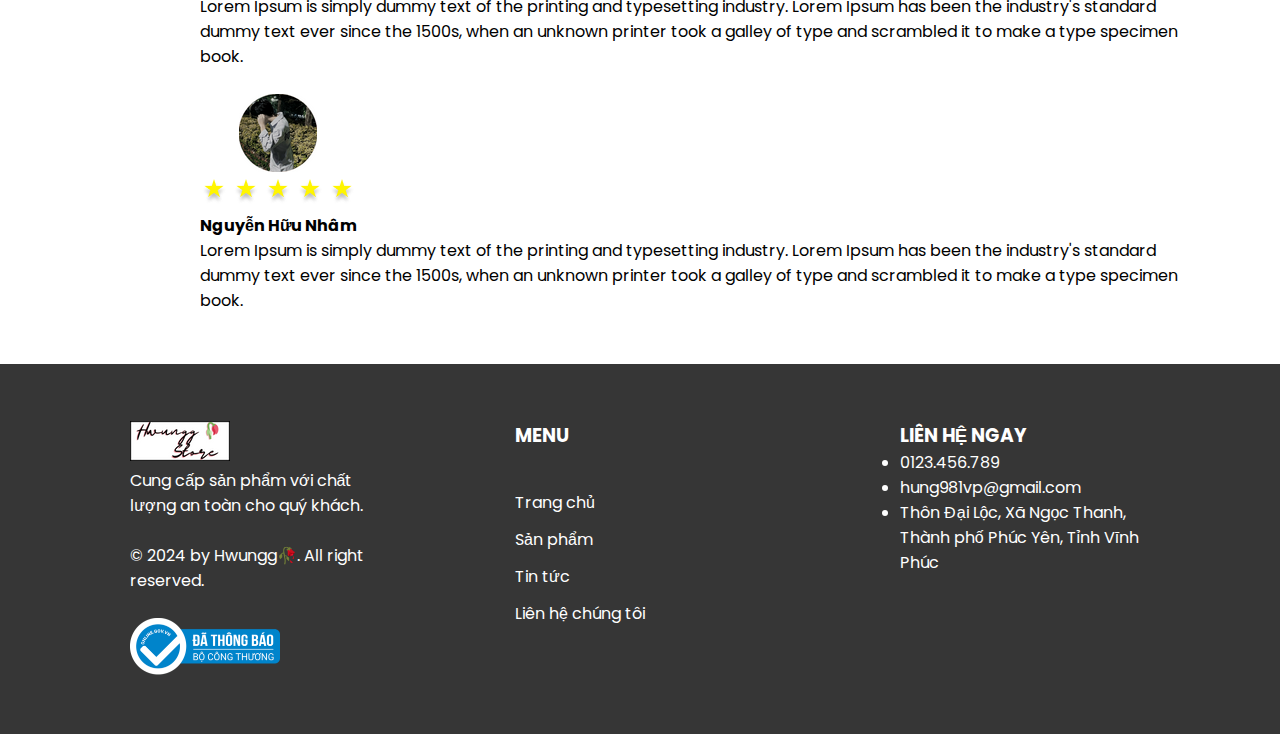
==== commit d3deaa45: "Update index.html" ====
--- a/index.html
+++ b/index.html
@@ -5,7 +5,7 @@
     <meta charset="UTF-8">
     <meta http-equiv="X-UA-Compatible" content="IE=edge">
     <meta name="viewport" content="width=device-width, initial-scale=1.0">
-    <title>Bán hoa quả</title>
+    <title>Hwungg’s Store - Hoa quả nhập khẩu và hoa quả Việt chính hãng.</title>
     <link rel="stylesheet" href="style.css">
     <link rel="stylesheet" href="https://cdnjs.cloudflare.com/ajax/libs/font-awesome/6.5.1/css/all.min.css"
         integrity="sha512-DTOQO9RWCH3ppGqcWaEA1BIZOC6xxalwEsw9c2QQeAIftl+Vegovlnee1c9QX4TctnWMn13TZye+giMm8e2LwA=="
@@ -61,6 +61,38 @@
         <!--Banner-->
         <div id="banner">
         </div>
+        <div class="info">
+            <ul>
+                <li>
+                    <img src="assets/icon-1.png" alt="">
+                    <div class="infodetails">
+                        <h3>GIAO HÀNG</h3>
+                        <p>Tận nơi - Thanh toán tại nhà</p>
+                    </div>
+                </li>
+                <li>
+                    <img src="assets/icon-2.png" alt="">
+                    <div class="infodetails">
+                        <h3>SẢN PHẨM</h3>
+                        <p>Cam kết 100% nguồn gốc xuất xứ rõ ràng</p>
+                    </div>
+                </li>
+                <li>
+                    <img src="assets/icon-3.png" alt="">
+                    <div class="infodetails">
+                        <h3>KHUYẾN MÃI</h3>
+                        <p>Luôn luôn có các chương trình khuyến mãi</p>
+                    </div>
+                </li>
+                <li>
+                    <img src="assets/icon-4.png" alt="">
+                    <div class="infodetails">
+                        <h3>HỖ TRỢ</h3>
+                        <p>Hotline: 0123.456.789</p>
+                    </div>
+                </li>
+            </ul>
+        </div>
         <!--Danh mục sản phẩm-->
         <div id="wp-products">
             <h2><i class="fa-solid fa-seedling"></i> SẢN PHẨM BÁN CHẠY NHẤT</h2>
@@ -235,7 +267,6 @@
                         <li class="item">
                             <div class="avatar">
                                 <img src="assets/avatar_1.png" alt="">
-
                             </div>
                             <div class="stars">
                                 <span>
@@ -364,17 +395,16 @@
             </div>
             <div class="box">
                 <h3>LIÊN HỆ NGAY</h3>
-                <form action="">
-                    <input type="text" placeholder="Địa chỉ email">
-                    <div class="text">
-                        <input type="text" placeholder="Lời nhắn...">
-                    </div>
-                    <button>Gửi tin nhắn</button>
-                </form>
+                <ul>
+                    <li><i class="fa-solid fa-phone"></i> 0123.456.789</li>
+                    <li><i class="fa-solid fa-envelope"></i> hung981vp@gmail.com</li>
+                    <li><i class="fa-solid fa-location-dot"></i> Thôn Đại Lộc, Xã Ngọc Thanh, Thành phố Phúc Yên, Tỉnh Vĩnh
+                    Phúc</li>
+                </ul>
             </div>
         </div>
         </div>
     </footer>
 </body>
 
-</html>+</html>
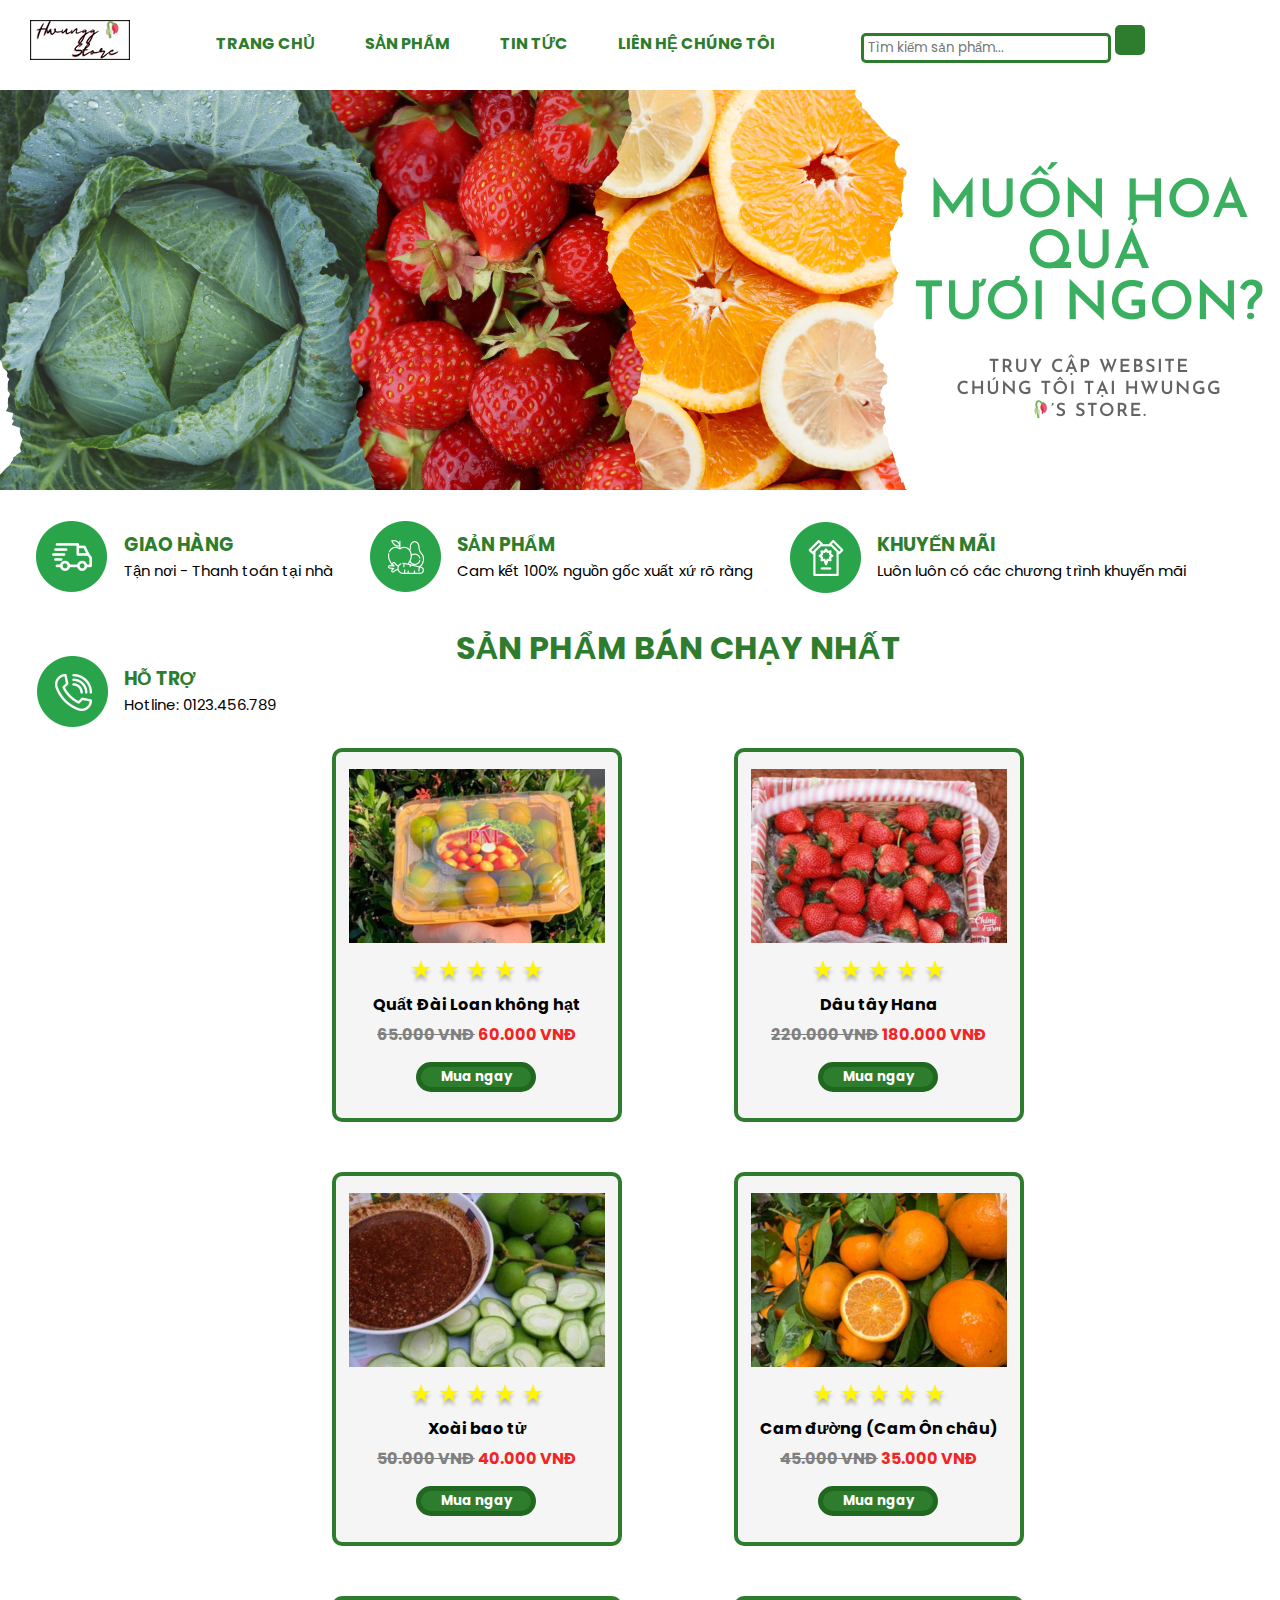
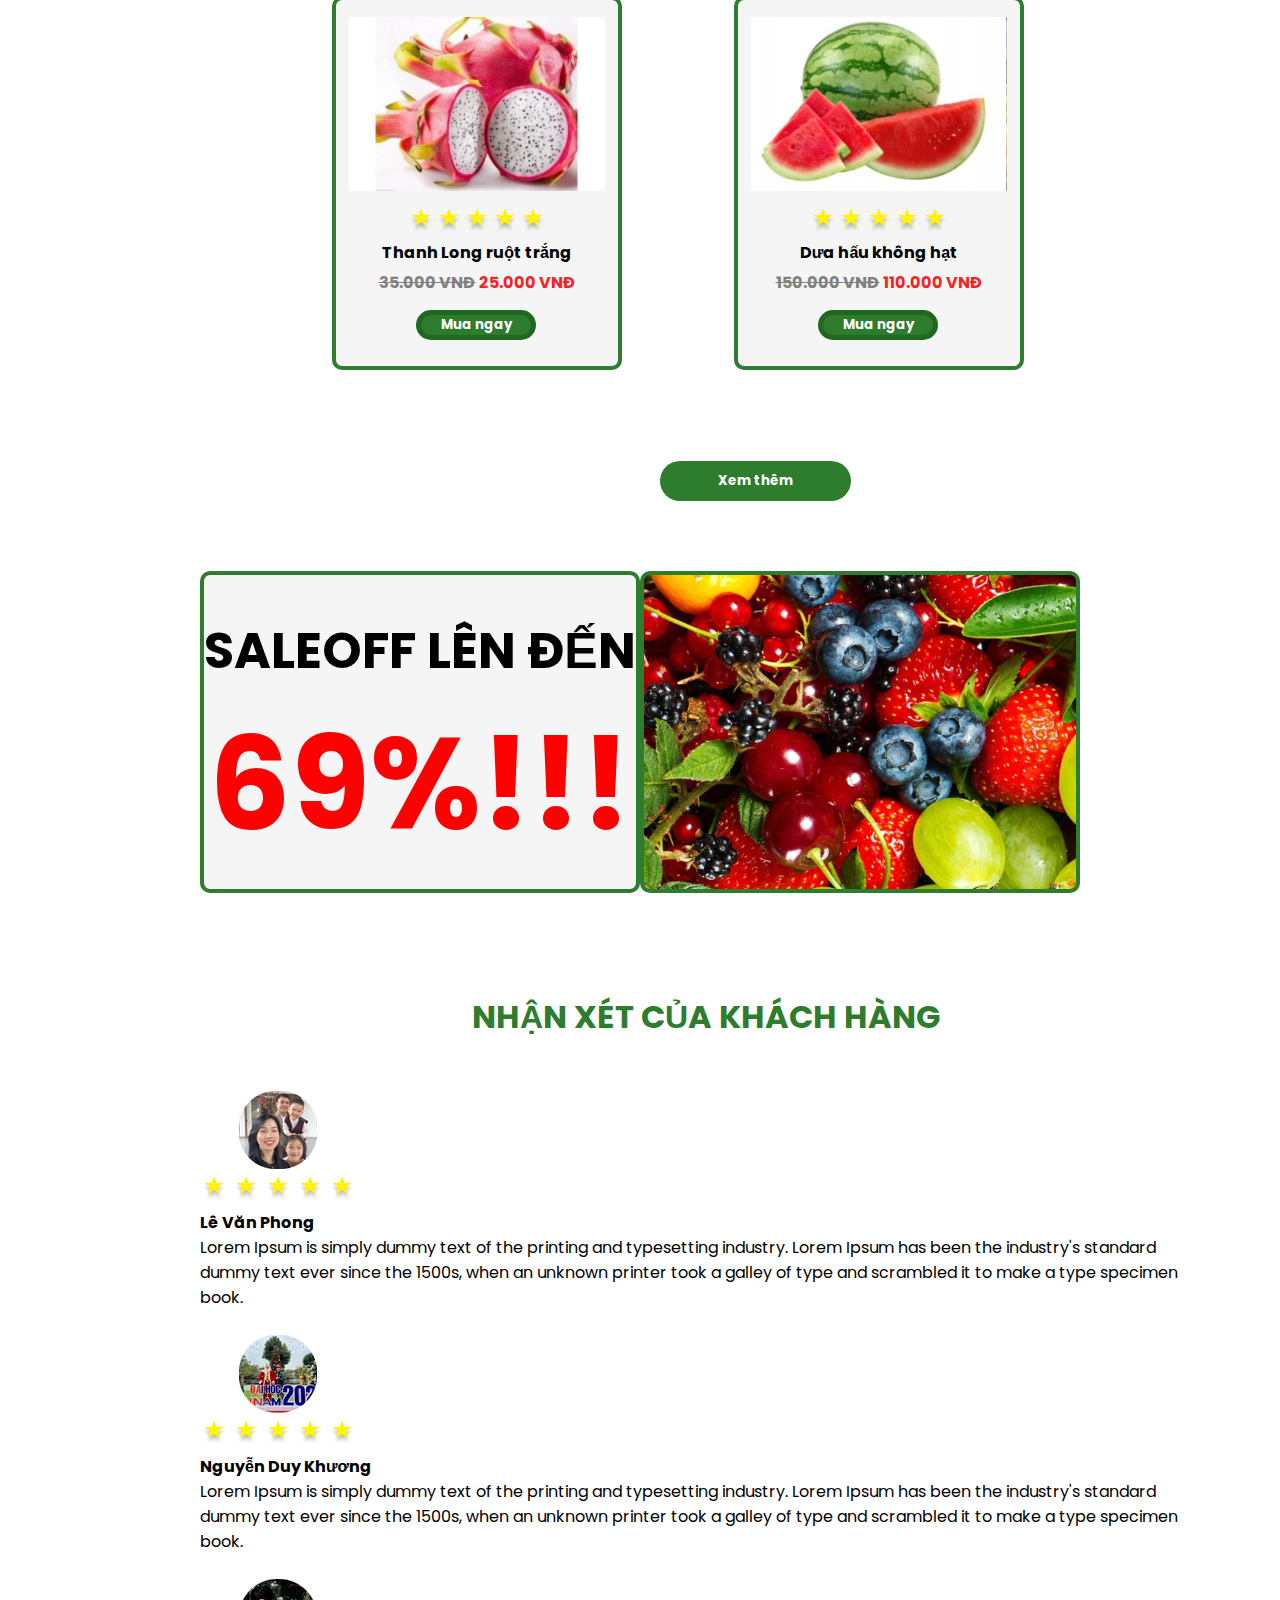
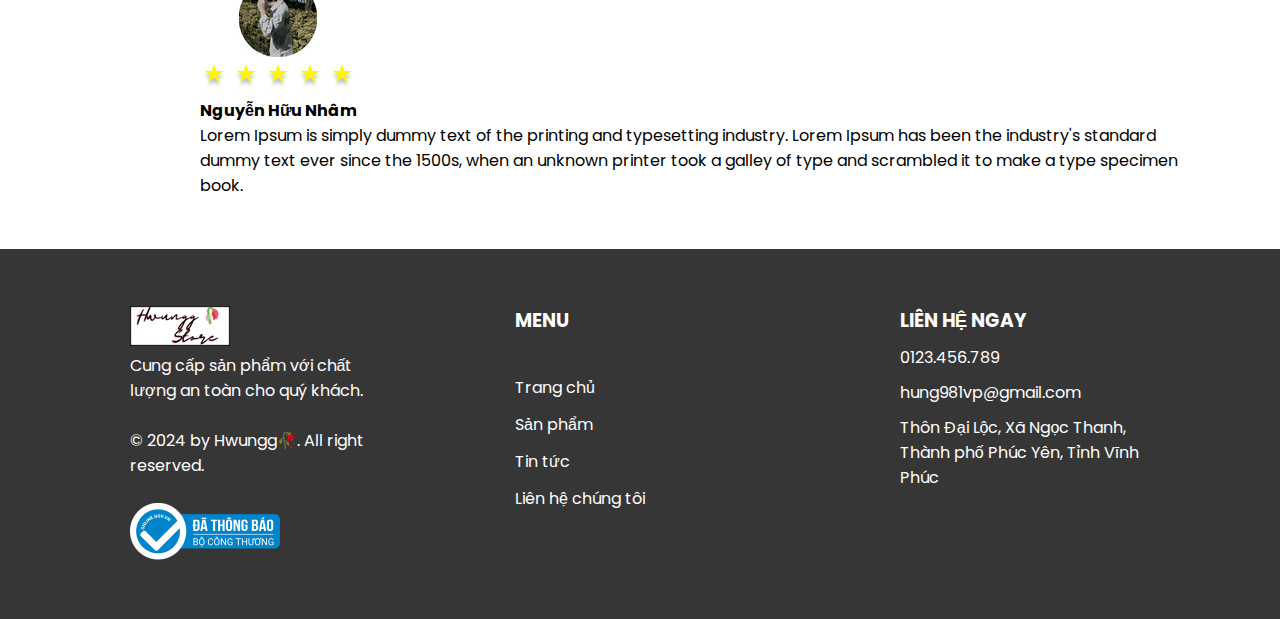
==== commit 86e5a7d9: "Update index.html" ====
--- a/index.html
+++ b/index.html
@@ -16,7 +16,7 @@
     <header>
         <div id="wrapper">
             <div id="header">
-                <a href="" class="logo">
+                <a href="index.html" class="logo">
                     <img src="assets/logo.png" alt="">
                 </a>
                 <div id="menu">
@@ -49,7 +49,7 @@
                     </div>
                     <div class="item">
                         <button>
-                            <a href="">
+                            <a href="giohang.html">
                                 <i class="fa-solid fa-cart-shopping fa-2xl"></i>
                             </a>
                         </button>
--- a/style.css
+++ b/style.css
@@ -8,7 +8,6 @@
 }
 
 #wrapper {
-    /* Kích thước màn hình là 1280 x 720 */
     width: 100%;
 }
 #header {
@@ -87,12 +86,26 @@
 #banner {
     width: 100%;
     background-image :url("assets/banner.png");
-    height: 463px;
+    height: 400px;
     margin-top: 90px;
     display: flex;
     padding:0px 133px;
-    
-
+}
+.info ul li{
+    display: flex;
+    float: left;
+    margin-left: 35px;
+    margin-top: 30px;
+    margin-bottom: 30px;
+}
+.infodetails{
+    margin-left: 15px;
+    margin-top: 10px;
+    color: rgb(46, 124, 46);
+}
+.infodetails p{
+    font-size: 15px;
+    color: black;
 }
 #wp-products {
     padding-top:70px;
@@ -298,24 +311,7 @@
     color:#fff;
     text-decoration: none;
 }
-#footer .box form input {
-    width: 294px;
-    height: 42px;
-    background:transparent;
-    padding-left:20px;
-    color:#fff;
-    margin-top:30px;
-}
-#footer .box form .text input{
+#footer .box ul li{
+    list-style-type: none;
     margin-top: 10px;
-    height: 100px;
-}
-
-#footer .box form button {
-    background:#362f2f;
-    box-shadow: 5px 5px 4px rgba(0,0,0.25);
-    width: 163px;
-    height: 38px;
-    margin-top:29px;
-    color:#fff;
-}+}
